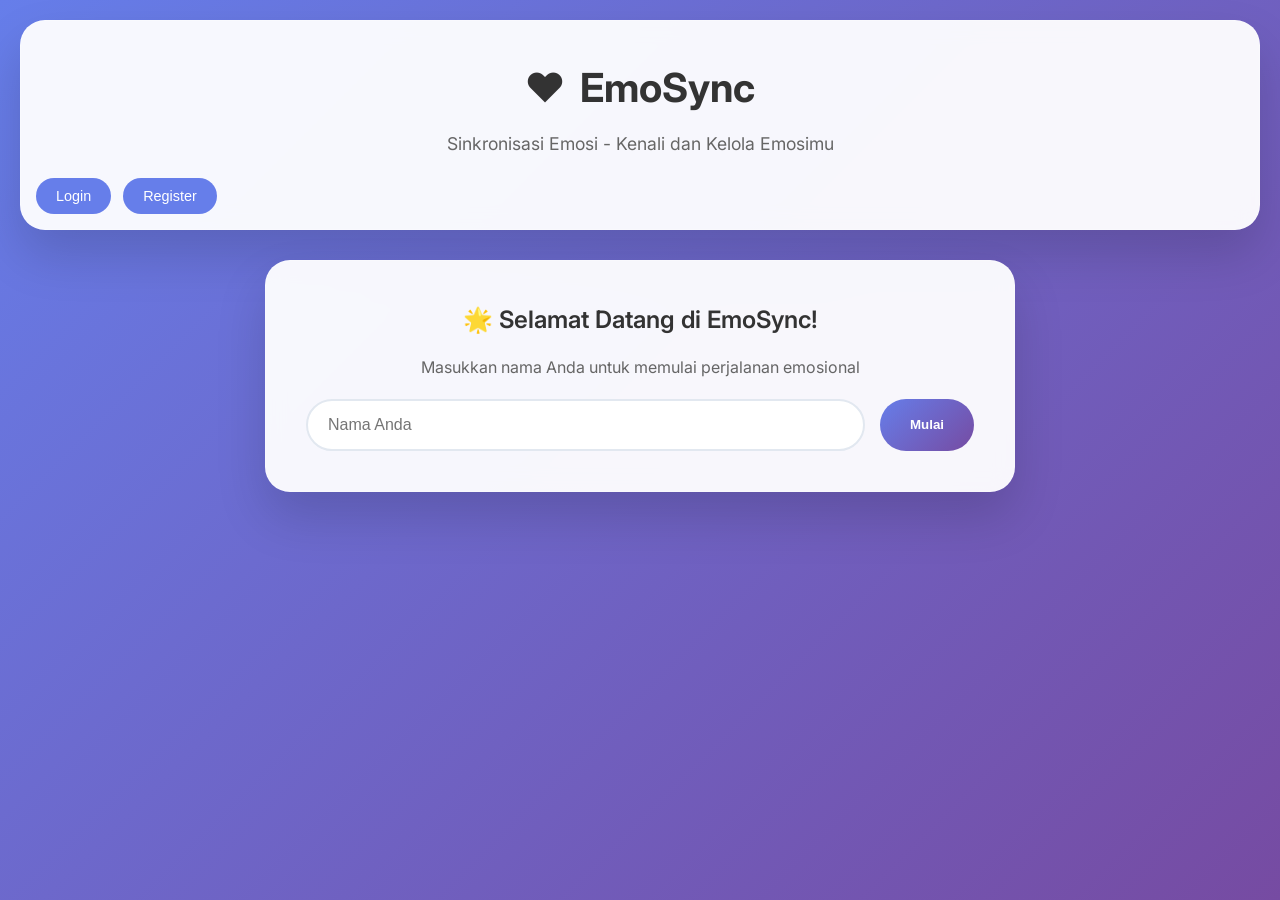
==== index.html @ 68a4ffae "push" ====
<!DOCTYPE html>
<html lang="id">
<head>
    <meta charset="UTF-8">
    <meta name="viewport" content="width=device-width, initial-scale=1.0">
    <title>EmoSync - Sinkronisasi Emosi</title>
    <link rel="stylesheet" href="css/styles.css">
    <link href="https://fonts.googleapis.com/css2?family=Inter:wght@300;400;500;600;700&display=swap" rel="stylesheet">
</head>
<body>
    <div class="emotion-container">
        <!-- Header -->
        <header class="emotion-header">
            <h1 class="app-title">
                <span>❤️</span>
                <span>EmoSync</span>
            </h1>
            <p class="app-subtitle">Sinkronisasi Emosi - Kenali dan Kelola Emosimu</p>
            <div class="header-actions">
                <button onclick="window.location.href='login.html'" class="header-btn" id="loginBtn">Login</button>
                <button onclick="window.location.href='register.html'" class="header-btn" id="registerBtn">Register</button>                <div class="user-menu" id="userMenu" style="display:none;">
                    <button onclick="goToDashboard()" class="header-btn dashboard-btn">📊 Dashboard</button>
                    <button onclick="handleLogout()" class="header-btn logout-btn">🚪 Logout</button>
                </div>
            </div>
        </header>

        <!-- Name Input Section -->
        <div id="nameSection" class="emotion-main-card" style="display: none;">
            <h2 class="welcome-title">🌟 Selamat Datang di EmoSync!</h2>
            <p class="section-description">Masukkan nama Anda untuk memulai perjalanan emosional</p>
            <div class="name-input-group">
                <input type="text" id="nameInput" placeholder="Nama Anda" class="name-input">
                <button onclick="saveName()" class="start-btn">Mulai</button>
            </div>
        </div>

        <!-- Main Content -->
        <div id="mainContent" style="display: none;">
            <!-- Emotion Selection -->
            <div class="emotion-main-card">
                <h2 id="welcomeText" class="welcome-title">Halo! Bagaimana perasaanmu hari ini?</h2>
                <p class="section-description">Pilih emoji yang paling menggambarkan perasaanmu saat ini</p>
                
                <div class="emotion-grid" id="emotionGrid">
                    <!-- Emotions will be populated by JavaScript -->
                </div>
                
                <!-- Intensity Slider dalam card yang sama -->
                <div id="intensitySection" style="display: none; margin-top: 25px; padding-top: 25px; border-top: 2px solid #f1f5f9;">
                    <h3 class="section-title">Intensitas Emosi</h3>
                    <p class="section-description">Seberapa kuat perasaan ini? (1 = Sangat Lemah, 10 = Sangat Kuat)</p>
                    <div class="slider-container">
                        <input type="range" id="intensitySlider" min="1" max="10" value="5" class="slider">
                        <div class="slider-value">
                            <span id="intensityValue">5</span>
                            <span> / 10</span>
                        </div>
                    </div>
                </div>
                
                <!-- Note dalam card yang sama -->
                <div id="noteSection" style="display: none; margin-top: 25px; padding-top: 25px; border-top: 2px solid #f1f5f9;">
                    <h3 class="section-title">Catatan Emosi (Opsional)</h3>
                    <p class="section-description">Ceritakan lebih detail tentang perasaanmu</p>
                    <textarea id="emotionNote" placeholder="Apa yang membuatmu merasa seperti ini? Ceritakan di sini..." rows="3" class="emotion-textarea"></textarea>
                </div>
            </div>

            <!-- Action Buttons -->
            <div class="action-buttons">
                <button id="saveEmotionBtn" onclick="saveEmotion()" class="action-btn btn-primary-action" disabled>
                    ❤️ Simpan Emosi
                </button>
                <button onclick="goToDashboard()" class="action-btn btn-secondary-action">
                    📊 Lihat Dashboard
                </button>
            </div>

            <!-- Quick Navigation -->
            <div class="quick-nav">
                <button onclick="goToQuiz()" class="nav-btn">
                    <span class="nav-icon">❓</span>
                    <span class="nav-text">Kuis Emosi</span>
                </button>
                <button onclick="goToSafeChat()" class="nav-btn">
                    <span class="nav-icon">💬</span>
                    <span class="nav-text">Safe Chat</span>
                </button>
                <button onclick="goToReport()" class="nav-btn">
                    <span class="nav-icon">📄</span>
                    <span class="nav-text">Laporan</span>
                </button>
                <button onclick="goToReflection()" class="nav-btn">
                    <span class="nav-icon">🧠</span>
                    <span class="nav-text">Refleksi</span>
                </button>
            </div>
        </div>
    </div>

    <script src="js/auth.js"></script>
    <script src="js/script.js"></script>
</body>
</html>
---- css/styles.css ----
/* ===================================
   EMOSYNC - CSS LENGKAP UNTUK SEMUA HALAMAN
   =================================== */

/* Global Styles */
* {
  margin: 0;
  padding: 0;
  box-sizing: border-box;
}

body {
  font-family: "Inter", -apple-system, BlinkMacSystemFont, "Segoe UI", Roboto, sans-serif;
  background: #f8fafc;
  color: #334155;
  line-height: 1.6;
  font-size: 14px;
}

/* INDEX PAGE - EMOTION TRACKING */
.emotion-container {
  background: linear-gradient(135deg, #667eea 0%, #764ba2 100%);
  min-height: 100vh;
  padding: 20px;
  position: relative;
}

.emotion-header {
  background: rgba(255, 255, 255, 0.95);
  backdrop-filter: blur(10px);
  border-radius: 25px;
  padding: 35px;
  margin-bottom: 30px;
  box-shadow: 0 25px 50px rgba(0, 0, 0, 0.15);
  text-align: center;
  position: relative;
  z-index: 1;
  border: 1px solid rgba(255, 255, 255, 0.2);
}

.header-actions {
  position: absolute;
  top: 20px;
  right: 20px;
  display: flex;
  gap: 10px;
  z-index: 10;
}

.header-btn {
  background: #667eea;
  color: white;
  border: none;
  padding: 10px 20px;
  border-radius: 25px;
  font-weight: 500;
  cursor: pointer;
  transition: all 0.3s ease;
  font-size: 0.9rem;
}

.header-btn:hover {
  background: #5a6fd8;
  transform: translateY(-2px);
}

.header-btn.logout {
  background: #ef4444;
}

.header-btn.logout:hover {
  background: #dc2626;
}

.app-title {
  color: #333;
  font-size: 2.5rem;
  font-weight: 700;
  margin: 0 0 10px 0;
  display: flex;
  align-items: center;
  justify-content: center;
  gap: 15px;
}

.app-subtitle {
  color: #666;
  font-size: 1.1rem;
  margin: 0;
}

.emotion-main-card {
  background: rgba(255, 255, 255, 0.95);
  backdrop-filter: blur(10px);
  border-radius: 25px;
  padding: 40px;
  box-shadow: 0 25px 50px rgba(0, 0, 0, 0.15);
  max-width: 750px;
  margin: 0 auto 25px auto;
  position: relative;
  z-index: 1;
  border: 1px solid rgba(255, 255, 255, 0.2);
}

.welcome-title {
  color: #333;
  font-size: 1.5rem;
  font-weight: 600;
  margin: 0 0 15px 0;
  text-align: center;
}

.section-title {
  color: #333;
  font-size: 1.2rem;
  font-weight: 600;
  margin: 0 0 8px 0;
  text-align: center;
}

.section-description {
  color: #666;
  text-align: center;
  margin: 0 0 20px 0;
  font-size: 0.9rem;
}

.name-input-group {
  display: flex;
  gap: 15px;
  margin-top: 20px;
}

.name-input {
  flex: 1;
  padding: 15px 20px;
  border: 2px solid #e2e8f0;
  border-radius: 50px;
  font-size: 1rem;
  outline: none;
  transition: all 0.3s ease;
}

.name-input:focus {
  border-color: #667eea;
  box-shadow: 0 0 0 3px rgba(102, 126, 234, 0.1);
}

.start-btn {
  background: linear-gradient(135deg, #667eea 0%, #764ba2 100%);
  color: white;
  border: none;
  padding: 15px 30px;
  border-radius: 50px;
  font-weight: 600;
  cursor: pointer;
  transition: all 0.3s ease;
}

.start-btn:hover {
  transform: translateY(-2px);
  box-shadow: 0 10px 25px rgba(102, 126, 234, 0.3);
}

.emotion-grid {
  display: grid;
  grid-template-columns: repeat(auto-fit, minmax(110px, 1fr));
  gap: 15px;
  margin-bottom: 25px;
}

.emotion-btn {
  background: linear-gradient(135deg, #f8fafc 0%, #ffffff 100%);
  border: 2px solid #e2e8f0;
  border-radius: 18px;
  padding: 20px 12px;
  cursor: pointer;
  transition: all 0.4s ease;
  text-align: center;
  position: relative;
  overflow: hidden;
  box-shadow: 0 4px 12px rgba(0, 0, 0, 0.05);
}

.emotion-btn:hover {
  background: linear-gradient(135deg, #f1f5f9 0%, #ffffff 100%);
  border-color: #667eea;
  transform: translateY(-4px);
  box-shadow: 0 12px 25px rgba(102, 126, 234, 0.2);
}

.emotion-btn.selected {
  background: linear-gradient(135deg, #667eea 0%, #764ba2 100%);
  color: white;
  border-color: #667eea;
  transform: translateY(-2px);
  box-shadow: 0 12px 25px rgba(102, 126, 234, 0.3);
}

.emotion-emoji {
  font-size: 2.5rem;
  margin-bottom: 10px;
  display: block;
  filter: drop-shadow(0 2px 4px rgba(0, 0, 0, 0.1));
}

.emotion-name {
  font-weight: 600;
  font-size: 1rem;
  color: #333;
}

.slider-container {
  text-align: center;
}

.slider {
  width: 100%;
  height: 8px;
  border-radius: 4px;
  background: #e2e8f0;
  outline: none;
  margin: 15px 0;
}

.slider::-webkit-slider-thumb {
  appearance: none;
  width: 20px;
  height: 20px;
  border-radius: 50%;
  background: #667eea;
  cursor: pointer;
}

.slider-value {
  font-size: 1.3rem;
  font-weight: 600;
  color: #333;
}

.emotion-textarea {
  width: 100%;
  padding: 15px;
  border: 2px solid #e2e8f0;
  border-radius: 12px;
  font-size: 0.95rem;
  resize: vertical;
  outline: none;
  transition: all 0.3s ease;
  font-family: inherit;
  box-sizing: border-box;
}

.emotion-textarea:focus {
  border-color: #667eea;
  box-shadow: 0 0 0 3px rgba(102, 126, 234, 0.1);
}

.action-buttons {
  display: flex;
  justify-content: center;
  gap: 15px;
  margin: 25px 0;
  flex-wrap: wrap;
}

.action-btn {
  padding: 12px 25px;
  border-radius: 25px;
  font-size: 1rem;
  font-weight: 600;
  cursor: pointer;
  transition: all 0.3s ease;
  border: none;
  min-width: 160px;
}

.btn-primary-action {
  background: linear-gradient(135deg, #667eea 0%, #764ba2 100%);
  color: white;
}

.btn-secondary-action {
  background: white;
  color: #667eea;
  border: 2px solid #667eea;
}

.action-btn:hover {
  transform: translateY(-2px);
  box-shadow: 0 8px 20px rgba(102, 126, 234, 0.2);
}

.action-btn:disabled {
  background: #cbd5e0;
  color: #94a3b8;
  cursor: not-allowed;
  transform: none;
  box-shadow: none;
}

.quick-nav {
  display: grid;
  grid-template-columns: repeat(auto-fit, minmax(180px, 1fr));
  gap: 15px;
  max-width: 800px;
  margin: 0 auto;
}

.nav-btn {
  background: rgba(255, 255, 255, 0.95);
  backdrop-filter: blur(10px);
  border: none;
  border-radius: 15px;
  padding: 20px;
  cursor: pointer;
  transition: all 0.3s ease;
  box-shadow: 0 8px 16px rgba(0, 0, 0, 0.1);
  text-align: center;
}

.nav-btn:hover {
  transform: translateY(-2px);
  box-shadow: 0 12px 24px rgba(0, 0, 0, 0.15);
}

.nav-icon {
  font-size: 1.8rem;
  margin-bottom: 8px;
  display: block;
}

.nav-text {
  font-weight: 600;
  color: #333;
  font-size: 0.9rem;
}

/* User Menu Styling */
.user-menu {
  display: flex;
  align-items: center;
  gap: 12px;
}

.dashboard-btn {
  background: linear-gradient(135deg, #667eea 0%, #764ba2 100%);
  color: white;
  font-weight: 600;
}

.dashboard-btn:hover {
  transform: translateY(-2px);
  box-shadow: 0 8px 16px rgba(102, 126, 234, 0.4);
}

.user-dropdown {
  position: relative;
  z-index: 10;
}

.user-profile-btn {
  background: #667eea;
  color: white;
  border: none;
  padding: 10px 16px;
  border-radius: 25px;
  font-weight: 500;
  cursor: pointer;
  transition: all 0.3s ease;
  display: flex;
  align-items: center;
  gap: 8px;
  font-size: 14px;
}

.user-profile-btn:hover {
  background: #5a6fd8;
  transform: translateY(-2px);
  box-shadow: 0 8px 20px rgba(102, 126, 234, 0.3);
}

.user-profile-btn #userName {
  color: white;
  font-weight: 500;
}

.dropdown-content {
  position: absolute;
  top: 100%;
  right: 0;
  background: rgba(255, 255, 255, 0.95);
  backdrop-filter: blur(10px);
  border-radius: 12px;
  min-width: 150px;
  box-shadow: 0 8px 32px rgba(0, 0, 0, 0.2);
  z-index: 1001;
  opacity: 0;
  visibility: hidden;
  transform: translateY(-10px);
  transition: all 0.3s ease;
  border: 1px solid rgba(255, 255, 255, 0.3);
  margin-top: 8px;
}

.dropdown-content.show {
  opacity: 1;
  visibility: visible;
  transform: translateY(0);
}

.dropdown-item {
  width: 100%;
  background: none;
  border: none;
  padding: 12px 16px;
  text-align: left;
  cursor: pointer;
  transition: all 0.3s ease;
  display: flex;
  align-items: center;
  gap: 8px;
  color: #333;
  font-size: 0.9rem;
  border-radius: 8px;
  margin: 4px;
}

.dropdown-item:hover {
  background: rgba(239, 68, 68, 0.1);
  color: #ef4444;
}

.logout-item:hover {
  background: rgba(239, 68, 68, 0.1);
  color: #ef4444;
}

/* Mobile Responsive untuk Index */
@media (max-width: 768px) {
  .emotion-container {
    padding: 15px;
  }
  
  .emotion-header, .emotion-main-card {
    padding: 20px;
  }
  
  .header-actions {
    position: static;
    justify-content: center;
    margin-top: 20px;
  }
  
  .name-input-group {
    flex-direction: column;
  }
  
  .emotion-grid {
    grid-template-columns: repeat(auto-fit, minmax(80px, 1fr));
    gap: 8px;
  }
  
  .action-buttons {
    flex-direction: column;
    align-items: center;
  }
  
  .quick-nav {
    grid-template-columns: repeat(2, 1fr);
    gap: 12px;
  }
}

/* ========================================= 
   QUIZ PAGE STYLES (UPDATED)
   ========================================= */

.quiz-container {
  background: linear-gradient(135deg, #667eea 0%, #764ba2 100%);
  min-height: 100vh;
  padding: 20px;
}

.quiz-header {
  background: rgba(255, 255, 255, 0.95);
  backdrop-filter: blur(10px);
  border-radius: 20px;
  padding: 30px;
  margin-bottom: 30px;
  box-shadow: 0 20px 40px rgba(0, 0, 0, 0.1);
  position: relative;
  text-align: center;
}

.back-button {
  position: absolute;
  top: 20px;
  left: 20px;
  background: #667eea;
  color: white;
  border: none;
  padding: 12px 20px;
  border-radius: 50px;
  font-weight: 500;
  cursor: pointer;
  transition: all 0.3s ease;
  display: flex;
  align-items: center;
  gap: 8px;
  font-size: 14px;
}

.back-button:hover {
  background: #5a6fd8;
  transform: translateY(-2px);
  box-shadow: 0 8px 20px rgba(102, 126, 234, 0.3);
}

.quiz-title {
  color: #333;
  font-size: 2.5rem;
  font-weight: 700;
  margin: 0 0 10px 0;
  text-align: center;
}

.quiz-subtitle {
  color: #666;
  font-size: 1.1rem;
  text-align: center;
  margin: 0;
}

.progress-container {
  background: rgba(255, 255, 255, 0.95);
  backdrop-filter: blur(10px);
  border-radius: 15px;
  padding: 25px;
  margin-bottom: 30px;
  box-shadow: 0 15px 30px rgba(0, 0, 0, 0.1);
}

.progress-info {
  display: flex;
  justify-content: space-between;
  align-items: center;
  margin-bottom: 15px;
}

.progress-text {
  font-weight: 600;
  color: #333;
  font-size: 1.1rem;
}

.progress-percent {
  background: #667eea;
  color: white;
  padding: 8px 16px;
  border-radius: 20px;
  font-weight: 600;
  font-size: 0.9rem;
}

.progress-bar {
  width: 100%;
  height: 12px;
  background: #e2e8f0;
  border-radius: 6px;
  overflow: hidden;
}

.progress-fill {
  height: 100%;
  background: linear-gradient(90deg, #667eea, #764ba2);
  border-radius: 6px;
  transition: width 0.5s ease;
}

.quiz-card {
  background: rgba(255, 255, 255, 0.95);
  backdrop-filter: blur(10px);
  border-radius: 20px;
  padding: 40px;
  box-shadow: 0 20px 40px rgba(0, 0, 0, 0.1);
  max-width: 700px;
  width: 100%;
  margin: 0 auto;
}

.question-text {
  font-size: 1.4rem;
  font-weight: 600;
  color: #333;
  text-align: center;
  margin-bottom: 30px;
  line-height: 1.5;
}

.quiz-options {
  display: flex;
  flex-direction: column;
  gap: 15px;
}

.option-button {
  background: #f8fafc;
  border: 2px solid #e2e8f0;
  border-radius: 15px;
  padding: 20px;
  text-align: left;
  cursor: pointer;
  transition: all 0.3s ease;
  font-size: 1.1rem;
  font-weight: 500;
  color: #334155;
}

.option-button:hover {
  background: #f1f5f9;
  border-color: #667eea;
  transform: translateY(-2px);
  box-shadow: 0 8px 25px rgba(102, 126, 234, 0.15);
}

.option-button.selected {
  background: #667eea;
  color: white;
  border-color: #667eea;
}

.quiz-actions {
  text-align: center;
  margin-top: 30px;
}

.next-button {
  background: linear-gradient(135deg, #667eea 0%, #764ba2 100%);
  color: white;
  border: none;
  padding: 15px 40px;
  border-radius: 50px;
  font-size: 1.1rem;
  font-weight: 600;
  cursor: pointer;
  transition: all 0.3s ease;
  min-width: 200px;
}

.next-button:disabled {
  background: #cbd5e0;
  cursor: not-allowed;
  transform: none;
}

.next-button:not(:disabled):hover {
  transform: translateY(-3px);
  box-shadow: 0 10px 25px rgba(102, 126, 234, 0.3);
}

.results-card {
  background: rgba(255, 255, 255, 0.95);
  backdrop-filter: blur(10px);
  border-radius: 20px;
  padding: 50px;
  text-align: center;
  box-shadow: 0 20px 40px rgba(0, 0, 0, 0.1);
  max-width: 600px;
  width: 100%;
  margin: 0 auto;
}

.results-title {
  font-size: 2.2rem;
  font-weight: 700;
  color: #333;
  margin-bottom: 10px;
}

.results-subtitle {
  color: #666;
  font-size: 1.1rem;
  margin-bottom: 40px;
}

.score-display {
  margin-bottom: 30px;
}

.score-number {
  font-size: 4rem;
  font-weight: 800;
  color: #667eea;
  margin-bottom: 10px;
}

.score-percentage {
  font-size: 1.5rem;
  font-weight: 600;
  color: #333;
}

.score-message {
  background: #f0f9ff;
  border: 2px solid #0ea5e9;
  border-radius: 15px;
  padding: 25px;
  margin: 30px 0;
  font-size: 1.1rem;
  color: #0c4a6e;
  line-height: 1.6;
}

.results-actions {
  display: flex;
  gap: 20px;
  justify-content: center;
  flex-wrap: wrap;
}

.action-button {
  padding: 15px 30px;
  border-radius: 50px;
  font-size: 1rem;
  font-weight: 600;
  cursor: pointer;
  transition: all 0.3s ease;
  border: none;
  min-width: 160px;
}

.btn-primary-action {
  background: linear-gradient(135deg, #667eea 0%, #764ba2 100%);
  color: white;
}

.btn-secondary-action {
  background: white;
  color: #667eea;
  border: 2px solid #667eea;
}

.action-button:hover {
  transform: translateY(-3px);
  box-shadow: 0 10px 25px rgba(102, 126, 234, 0.2);
}

/* ========================================= 
   LOGIN & REGISTER PAGE STYLES
   ========================================= */

.login-container, .register-container {
  background: linear-gradient(135deg, #667eea 0%, #764ba2 100%);
  min-height: 100vh;
  padding: 20px;
  display: flex;
  align-items: center;
  justify-content: center;
}

.login-card, .register-card {
  background: rgba(255, 255, 255, 0.95);
  backdrop-filter: blur(10px);
  border-radius: 20px;
  padding: 40px;
  box-shadow: 0 20px 40px rgba(0, 0, 0, 0.1);
  max-width: 450px;
  width: 100%;
  text-align: center;
}

.login-title, .register-title {
  color: #333;
  font-size: 2rem;
  font-weight: 700;
  margin: 0 0 10px 0;
}

.login-subtitle, .register-subtitle {
  color: #666;
  font-size: 1rem;
  margin: 0 0 30px 0;
  line-height: 1.5;
}

.login-form, .register-form {
  display: flex;
  flex-direction: column;
  gap: 20px;
  margin-bottom: 25px;
}

.form-input {
  background: #f8fafc;
  border: 2px solid #e2e8f0;
  border-radius: 15px;
  padding: 15px 20px;
  font-size: 1rem;
  font-family: inherit;
  color: #334155;
  transition: all 0.3s ease;
}

.form-input:focus {
  outline: none;
  border-color: #667eea;
  background: white;
  box-shadow: 0 0 0 3px rgba(102, 126, 234, 0.1);
}

.form-input::placeholder {
  color: #94a3b8;
}

.login-btn, .register-btn {
  background: linear-gradient(135deg, #667eea 0%, #764ba2 100%);
  color: white;
  border: none;
  padding: 15px 30px;
  border-radius: 50px;
  font-size: 1.1rem;
  font-weight: 600;
  cursor: pointer;
  transition: all 0.3s ease;
  margin-top: 10px;
}

.login-btn:hover, .register-btn:hover {
  transform: translateY(-2px);
  box-shadow: 0 8px 25px rgba(102, 126, 234, 0.3);
}

.login-link, .register-link {
  color: #666;
  font-size: 0.9rem;
  margin: 20px 0 0 0;
}

.login-link a, .register-link a {
  color: #667eea;
  text-decoration: none;
  font-weight: 600;
}

.login-link a:hover, .register-link a:hover {
  text-decoration: underline;
}

.error-message {
  background: #fee2e2;
  color: #dc2626;
  padding: 12px 20px;
  border-radius: 10px;
  margin-top: 15px;
  font-size: 0.9rem;
  border: 1px solid #fecaca;
}

.success-message {
  background: #d1fae5;
  color: #065f46;
  padding: 12px 20px;
  border-radius: 10px;
  margin-top: 15px;
  font-size: 0.9rem;
  border: 1px solid #a7f3d0;
}

/* Login & Register Mobile Responsive */
@media (max-width: 768px) {
  .login-card, .register-card {
    padding: 30px 25px;
    margin: 0 15px;
  }
  
  .login-title, .register-title {
    font-size: 1.8rem;
  }
  
  .login-subtitle, .register-subtitle {
    font-size: 0.9rem;
  }
  
  .form-input {
    padding: 12px 18px;
    font-size: 0.95rem;
  }
  
  .login-btn, .register-btn {
    padding: 12px 25px;
    font-size: 1rem;
  }
}

/* ========================================= 
   DASHBOARD PAGE STYLES
   ========================================= */

.dashboard-container {
  background: linear-gradient(135deg, #667eea 0%, #764ba2 100%);
  min-height: 100vh;
  padding: 20px;
}

.dashboard-header {
  background: rgba(255, 255, 255, 0.95);
  backdrop-filter: blur(10px);
  border-radius: 20px;
  padding: 30px;
  margin-bottom: 30px;
  box-shadow: 0 20px 40px rgba(0, 0, 0, 0.1);
  display: flex;
  justify-content: space-between;
  align-items: center;
  position: relative;
}

.dashboard-header::before {
  content: '';
  position: absolute;
  top: 0;
  left: 0;
  right: 0;
  bottom: 0;
  background: linear-gradient(135deg, rgba(255, 255, 255, 0.1) 0%, rgba(255, 255, 255, 0.05) 100%);
  border-radius: 20px;
  pointer-events: none;
}

.header-content {
  flex: 1;
  position: relative;
  z-index: 2;
}

.dashboard-title {
  color: #333;
  font-size: 2.5rem;
  font-weight: 700;
  margin: 0 0 10px 0;
}

.welcome-text {
  color: #666;
  font-size: 1.1rem;
  margin: 0;
}

.header-actions {
  display: flex;
  gap: 12px;
  position: relative;
  z-index: 2;
}

.nav-button {
  background: #667eea;
  color: white;
  border: none;
  padding: 12px 20px;
  border-radius: 50px;
  font-weight: 500;
  cursor: pointer;
  transition: all 0.3s ease;
  display: flex;
  align-items: center;
  gap: 8px;
  font-size: 14px;
}

.nav-button:hover {
  background: #5a6fd8;
  transform: translateY(-2px);
  box-shadow: 0 8px 20px rgba(102, 126, 234, 0.3);
}

.logout-button {
  background: #ef4444;
}

.logout-button:hover {
  background: #dc2626;
}

.quick-actions {
  display: grid;
  grid-template-columns: repeat(auto-fit, minmax(220px, 1fr));
  gap: 20px;
  margin-bottom: 30px;
}

.action-card {
  background: rgba(255, 255, 255, 0.95);
  backdrop-filter: blur(10px);
  border: none;
  border-radius: 20px;
  padding: 25px 20px;
  cursor: pointer;
  transition: all 0.3s ease;
  text-align: center;
  box-shadow: 0 20px 40px rgba(0, 0, 0, 0.1);
}

.action-card:hover {
  transform: translateY(-5px);
  box-shadow: 0 25px 50px rgba(0, 0, 0, 0.15);
}

.action-icon {
  font-size: 2.5rem;
  display: block;
  margin-bottom: 15px;
}

.action-title {
  color: #333;
  font-size: 1.3rem;
  font-weight: 600;
  margin: 0 0 8px 0;
}

.action-description {
  color: #666;
  font-size: 0.9rem;
  margin: 0;
  line-height: 1.4;
}

.stats-grid {
  display: grid;
  grid-template-columns: repeat(3, 1fr);
  gap: 20px;
  margin-bottom: 30px;
}

.stats-grid:last-child {
  grid-template-columns: 2fr 1fr;
  gap: 30px;
}

.stat-card {
  background: rgba(255, 255, 255, 0.95);
  backdrop-filter: blur(10px);
  border-radius: 20px;
  padding: 25px;
  box-shadow: 0 20px 40px rgba(0, 0, 0, 0.1);
  transition: all 0.3s ease;
}

.stat-card:hover {
  transform: translateY(-5px);
  box-shadow: 0 25px 50px rgba(0, 0, 0, 0.15);
}

.stat-number {
  font-size: 2.5rem;
  font-weight: 800;
  color: #667eea;
  margin-bottom: 5px;
}

.stat-label {
  color: #666;
  font-size: 1rem;
  font-weight: 500;
}

.recent-emotions {
  background: rgba(255, 255, 255, 0.95);
  backdrop-filter: blur(10px);
  border-radius: 20px;
  padding: 30px;
  box-shadow: 0 20px 40px rgba(0, 0, 0, 0.1);
}

.recent-emotions .section-title {
  color: #333;
  font-size: 1.5rem;
  font-weight: 600;
  margin: 0 0 20px 0;
}

.emotion-item {
  display: flex;
  align-items: center;
  padding: 12px 16px;
  margin-bottom: 12px;
  background: rgba(255, 255, 255, 0.1);
  backdrop-filter: blur(10px);
  border-radius: 12px;
  border: 1px solid rgba(255, 255, 255, 0.15);
  transition: all 0.3s ease;
}

.emotion-item:hover {
  background: #f1f5f9;
  transform: translateX(5px);
}

.emotion-item .emotion-emoji {
  font-size: 1.5rem;
  margin-right: 12px;
}

.emotion-item .emotion-text {
  flex: 1;
  color: #333;
  font-size: 0.9rem;
  font-weight: 500;
}

.emotion-item .emotion-time {
  color: #666;
  font-size: 0.8rem;
}

/* Chart and History Text Styles */
.chart-description {
  color: #666;
  font-size: 0.9rem;
  margin: 0 0 16px 0;
  text-align: center;
}

.emotion-history .emotion-item {
  color: #333;
}

.emotion-history .emotion-item .emotion-time {
  color: #666;
}

.emotion-history .emotion-item .emotion-text {
  color: #333;
}

/* ========================================= 
   REFLECTION PAGE STYLES
   ========================================= */

.reflection-container {
  background: linear-gradient(135deg, #667eea 0%, #764ba2 100%);
  min-height: 100vh;
  padding: 20px;
}

.reflection-header {
  background: rgba(255, 255, 255, 0.95);
  backdrop-filter: blur(10px);
  border-radius: 25px;
  padding: 30px;
  margin-bottom: 30px;
  box-shadow: 0 25px 50px rgba(0, 0, 0, 0.15);
  text-align: center;
  position: relative;
  border: 1px solid rgba(255, 255, 255, 0.2);
}

.reflection-title {
  color: #333;
  font-size: 2.5rem;
  font-weight: 700;
  margin: 0 0 10px 0;
}

.reflection-subtitle {
  color: #666;
  font-size: 1.1rem;
  margin: 0;
}

.reflection-card {
  background: rgba(255, 255, 255, 0.95);
  backdrop-filter: blur(10px);
  border-radius: 20px;
  padding: 30px;
  margin-bottom: 20px;
  box-shadow: 0 15px 30px rgba(0, 0, 0, 0.1);
  border: 1px solid rgba(255, 255, 255, 0.2);
}

.reflection-question {
  color: #333;
  font-size: 1.2rem;
  font-weight: 600;
  margin-bottom: 15px;
}

.reflection-textarea {
  width: 100%;
  padding: 15px;
  border: 2px solid #e2e8f0;
  border-radius: 12px;
  font-size: 1rem;
  min-height: 120px;
  resize: vertical;
  outline: none;
  transition: all 0.3s ease;
  font-family: inherit;
  box-sizing: border-box;
}

.reflection-textarea:focus {
  border-color: #667eea;
  box-shadow: 0 0 0 3px rgba(102, 126, 234, 0.1);
}

.report-container {
  background: linear-gradient(135deg, #667eea 0%, #764ba2 100%);
  min-height: 100vh;
  padding: 20px;
}

.report-header {
  background: rgba(255, 255, 255, 0.95);
  backdrop-filter: blur(10px);
  border-radius: 20px;
  padding: 30px;
  margin-bottom: 30px;
  box-shadow: 0 20px 40px rgba(0, 0, 0, 0.1);
  display: flex;
  justify-content: space-between;
  align-items: center;
  position: relative;
}

.header-left {
  display: flex;
  align-items: center;
  gap: 20px;
}

.back-btn {
  background: #667eea;
  color: white;
  border: none;
  padding: 12px 20px;
  border-radius: 50px;
  font-weight: 500;
  cursor: pointer;
  transition: all 0.3s ease;
  font-size: 14px;
  display: flex;
  align-items: center;
  gap: 8px;
}

.back-btn:hover {
  background: #5a6fd8;
  transform: translateY(-2px);
  box-shadow: 0 8px 20px rgba(102, 126, 234, 0.3);
}

.page-title {
  color: #333;
  font-size: 2.5rem;
  font-weight: 700;
  margin: 0 0 10px 0;
}

.page-subtitle {
  color: #666;
  font-size: 1.1rem;
  margin: 0;
}

.download-btn {
  background: linear-gradient(135deg, #10b981 0%, #059669 100%);
  color: white;
  border: none;
  padding: 12px 20px;
  border-radius: 50px;
  font-weight: 500;
  cursor: pointer;
  transition: all 0.3s ease;
  font-size: 14px;
  display: flex;
  align-items: center;
  gap: 8px;
}

.download-btn:hover:not(:disabled) {
  transform: translateY(-2px);
  box-shadow: 0 8px 20px rgba(16, 185, 129, 0.3);
}

.download-btn:disabled {
  background: #cbd5e0;
  color: #666;
  cursor: not-allowed;
  transform: none;
  box-shadow: none;
}

.report-card {
  background: rgba(255, 255, 255, 0.95);
  backdrop-filter: blur(10px);
  border-radius: 20px;
  padding: 30px;
  margin-bottom: 30px;
  box-shadow: 0 20px 40px rgba(0, 0, 0, 0.1);
}

.section-title {
  color: #333;
  font-size: 1.5rem;
  font-weight: 600;
  margin: 0 0 10px 0;
}

.section-description {
  color: #666;
  font-size: 1rem;
  margin: 0 0 20px 0;
  line-height: 1.5;
}

.period-selector {
  display: flex;
  gap: 15px;
  margin-bottom: 20px;
  flex-wrap: wrap;
}

.period-group {
  flex: 1;
  min-width: 200px;
}

.period-label {
  display: block;
  color: #333;
  font-weight: 600;
  margin-bottom: 8px;
  font-size: 0.9rem;
}

.period-select, .date-input {
  width: 100%;
  padding: 12px 16px;
  border: 2px solid #e2e8f0;
  border-radius: 15px;
  font-size: 1rem;
  outline: none;
  transition: all 0.3s ease;
  background: white;
  color: #333;
}

.period-select:focus, .date-input:focus {
  border-color: #667eea;
  box-shadow: 0 0 0 3px rgba(102, 126, 234, 0.1);
}

.period-select option {
  background: white;
  color: #333;
}

.generate-btn {
  background: linear-gradient(135deg, #667eea 0%, #764ba2 100%);
  color: white;
  border: none;
  padding: 12px 30px;
  border-radius: 10px;
  font-weight: 600;
  cursor: pointer;
  transition: all 0.3s ease;
  font-size: 1rem;
  align-self: flex-end;
}

.generate-btn:hover {
  transform: translateY(-2px);
  box-shadow: 0 8px 20px rgba(102, 126, 234, 0.3);
}

.summary-grid {
  display: grid;
  grid-template-columns: repeat(auto-fit, minmax(200px, 1fr));
  gap: 20px;
  margin: 20px 0;
}

.summary-item {
  background: #f8fafc;
  padding: 20px;
  border-radius: 15px;
  text-align: center;
  border-left: 4px solid #667eea;
}

.summary-number {
  font-size: 2rem;
  font-weight: 800;
  color: #667eea;
  margin-bottom: 5px;
}

.summary-label {
  color: #666;
  font-size: 0.9rem;
  font-weight: 500;
}

.emotion-list {
  margin-top: 20px;
}

.emotion-entry {
  display: flex;
  align-items: center;
  padding: 16px 20px;
  margin-bottom: 12px;
  background: rgba(255, 255, 255, 0.1);
  backdrop-filter: blur(10px);
  border-radius: 16px;
  border: 1px solid rgba(255, 255, 255, 0.15);
  transition: all 0.3s ease;
}

.emotion-entry:hover {
  background: rgba(255, 255, 255, 0.15);
  transform: translateX(4px);
  border-color: rgba(255, 255, 255, 0.25);
}

.emotion-date {
  color: rgba(255, 255, 255, 0.7);
  font-size: 0.85rem;
  min-width: 100px;
  margin-right: 15px;
  font-weight: 500;
}

.emotion-icon {
  font-size: 1.5rem;
  margin-right: 12px;
  filter: drop-shadow(0 2px 4px rgba(0, 0, 0, 0.1));
}

.emotion-info {
  flex: 1;
}

.emotion-name {
  font-weight: 600;
  color: #333;
  margin-bottom: 4px;
}

.emotion-note {
  color: #666;
  font-size: 0.9rem;
  line-height: 1.4;
}

.emotion-intensity {
  background: linear-gradient(135deg, #667eea 0%, #764ba2 100%);
  color: white;
  padding: 6px 12px;
  border-radius: 12px;
  font-size: 0.8rem;
  font-weight: 600;
  min-width: 60px;
  text-align: center;
  box-shadow: 0 4px 8px rgba(102, 126, 234, 0.3);
}

.no-data-section {
  text-align: center;
  padding: 60px 20px;
}

.no-data-icon {
  font-size: 4rem;
  margin-bottom: 20px;
  opacity: 0.8;
}

.no-data-title {
  color: #fff;
  font-size: 1.5rem;
  font-weight: 600;
  margin: 0 0 12px 0;
  text-shadow: 0 2px 8px rgba(0, 0, 0, 0.2);
}

.no-data-description {
  color: rgba(255, 255, 255, 0.85);
  font-size: 1rem;
  margin: 0 0 8px 0;
  line-height: 1.5;
}

.no-data-btn {
  background: linear-gradient(135deg, #667eea 0%, #764ba2 100%);
  color: white;
  border: none;
  padding: 14px 28px;
  border-radius: 25px;
  font-weight: 500;
  cursor: pointer;
  transition: all 0.3s ease;
  font-size: 1rem;
  margin-top: 20px;
  box-shadow: 0 8px 16px rgba(102, 126, 234, 0.3);
}

.no-data-btn:hover {
  transform: translateY(-2px);
  box-shadow: 0 12px 24px rgba(102, 126, 234, 0.4);
}

.chart-container {
  margin: 20px 0;
  text-align: center;
}

.chart-placeholder {
  background: rgba(255, 255, 255, 0.1);
  border: 2px dashed rgba(255, 255, 255, 0.3);
  border-radius: 16px;  padding: 60px 20px;
  color: rgba(255, 255, 255, 0.8);
  font-size: 1.1rem;
  backdrop-filter: blur(10px);
}

.safechat-container {
  background: linear-gradient(135deg, #667eea 0%, #764ba2 100%);
  min-height: 100vh;
  padding: 20px;
}

.safechat-header {
  background: rgba(255, 255, 255, 0.95);
  backdrop-filter: blur(10px);
  border-radius: 20px;
  padding: 30px;
  margin-bottom: 30px;
  box-shadow: 0 20px 40px rgba(0, 0, 0, 0.1);
  display: flex;
  justify-content: space-between;
  align-items: center;
  position: relative;
}

.header-left {
  display: flex;
  align-items: center;
  gap: 20px;
}

.back-btn {
  background: #667eea;
  color: white;
  border: none;
  padding: 12px 20px;
  border-radius: 50px;
  font-weight: 500;
  cursor: pointer;
  transition: all 0.3s ease;
  font-size: 14px;
  display: flex;
  align-items: center;
  gap: 8px;
}

.back-btn:hover {
  background: #5a6fd8;
  transform: translateY(-2px);
  box-shadow: 0 8px 20px rgba(102, 126, 234, 0.3);
}

.page-title {
  color: #333;
  font-size: 2.5rem;
  font-weight: 700;
  margin: 0 0 10px 0;
}

.page-subtitle {
  color: #666;
  font-size: 1.1rem;
  margin: 0;
}

.clear-btn {
  background: #ef4444;
  color: white;
  border: none;
  padding: 12px 20px;
  border-radius: 50px;
  font-weight: 500;
  cursor: pointer;
  transition: all 0.3s ease;
  font-size: 14px;
}

.clear-btn:hover {
  background: #dc2626;
  transform: translateY(-2px);
  box-shadow: 0 8px 20px rgba(239, 68, 68, 0.3);
}

.privacy-notice {
  background: rgba(255, 255, 255, 0.95);
  backdrop-filter: blur(10px);
  border-radius: 15px;
  padding: 20px;
  margin-bottom: 30px;
  box-shadow: 0 15px 30px rgba(0, 0, 0, 0.1);
  display: flex;
  align-items: center;
  gap: 15px;
  border-left: 4px solid #10b981;
}

.notice-icon {
  font-size: 1.5rem;
  color: #10b981;
}

.notice-content h3 {
  color: #333;
  font-size: 1.1rem;
  font-weight: 600;
  margin: 0 0 5px 0;
}

.notice-content p {
  color: #666;
  font-size: 0.9rem;
  margin: 0;
  line-height: 1.5;
}

.chat-card {
  background: rgba(255, 255, 255, 0.95);
  backdrop-filter: blur(10px);
  border-radius: 20px;
  box-shadow: 0 20px 40px rgba(0, 0, 0, 0.1);
  overflow: hidden;
  display: flex;
  flex-direction: column;
  min-height: 500px;
}

.chat-header {
  padding: 30px;
  border-bottom: 1px solid #e2e8f0;
  background: rgba(255, 255, 255, 0.5);
}

.section-title {
  color: #333;
  font-size: 1.5rem;
  font-weight: 600;
  margin: 0 0 10px 0;
}

.section-description {
  color: #666;
  font-size: 1rem;
  margin: 0;
  line-height: 1.5;
}

.chat-messages {
  flex: 1;
  padding: 25px;
  overflow-y: auto;
  min-height: 350px;
  display: flex;
  flex-direction: column;
  gap: 15px;
}

.empty-state {
  text-align: center;
  padding: 60px 20px;
  color: #666;
}

.empty-icon {
  font-size: 3rem;
  margin-bottom: 15px;
  opacity: 0.7;
}

.empty-state p {
  font-size: 1rem;
  margin: 0;
  color: #666;
}

.chat-input-container {
  padding: 25px;
  background: rgba(255, 255, 255, 0.3);
  border-top: 1px solid #e2e8f0;
}

.chat-input {
  display: flex;
  align-items: flex-end;
  gap: 15px;
  background: white;
  border-radius: 25px;
  padding: 15px 20px;
  border: 2px solid #e2e8f0;
  transition: all 0.3s ease;
}

.chat-input:focus-within {
  border-color: #667eea;
  box-shadow: 0 0 0 3px rgba(102, 126, 234, 0.1);
}

.message-input {
  flex: 1;
  background: transparent;
  border: none;
  outline: none;
  color: #333;
  font-size: 1rem;
  line-height: 1.5;
  resize: none;
  font-family: inherit;
  min-height: 24px;
  max-height: 120px;
}

.message-input::placeholder {
  color: #666;
}

.send-btn {
  background: linear-gradient(135deg, #667eea 0%, #764ba2 100%);
  color: white;
  border: none;
  width: 40px;
  height: 40px;
  border-radius: 50%;
  font-size: 1.1rem;
  font-weight: 600;
  cursor: pointer;
  transition: all 0.3s ease;
  display: flex;
  align-items: center;
  justify-content: center;
  flex-shrink: 0;
}

.send-btn:hover:not(:disabled) {
  transform: translateY(-2px) scale(1.05);
  box-shadow: 0 8px 20px rgba(102, 126, 234, 0.3);
}

.send-btn:disabled {
  opacity: 0.5;
  cursor: not-allowed;
  transform: none;
}

.message {
  display: flex;
  align-items: flex-start;
  gap: 10px;
  margin-bottom: 15px;
}

.message.user {
  flex-direction: row-reverse;
}

.message-bubble {
  background: #f8fafc;
  border: 2px solid #e2e8f0;
  padding: 15px 20px;
  border-radius: 20px;
  max-width: 70%;
  word-wrap: break-word;
  font-size: 1rem;
  line-height: 1.5;
  color: #334155;
}

.message.user .message-bubble {
  background: #667eea;
  color: white;
  border-color: #667eea;
}

.message.ai .message-bubble {
  background: #f1f5f9;
  border-color: #cbd5e1;
  color: #334155;
}

.message-time {
  font-size: 0.8rem;
  color: #666;
  margin-top: 5px;
  text-align: center;
}

.message.user .message-time {
  text-align: right;
}

.ai-avatar, .user-avatar {
  width: 32px;
  height: 32px;
  border-radius: 50%;
  display: flex;
  align-items: center;
  justify-content: center;
  font-size: 1rem;
  font-weight: 600;
  flex-shrink: 0;
  box-shadow: 0 4px 8px rgba(0, 0, 0, 0.1);
}

.ai-avatar {
  background: linear-gradient(135deg, #10b981 0%, #059669 100%);
  color: white;
}

.user-avatar {
  background: linear-gradient(135deg, #667eea 0%, #764ba2 100%);
  color: white;
}

.empty-chat {
  text-align: center;
  color: #666;
  padding: 40px 20px;
  font-style: italic;
  font-size: 1rem;
}

/* ========================================= 
   RESPONSIVE DESIGN FOR ALL PAGES
   ========================================= */

@media (max-width: 768px) {  /* Dashboard Mobile */
  .dashboard-container {
    padding: 16px;
  }
  
  .dashboard-header {
    flex-direction: column;
    gap: 20px;
    text-align: center;
    padding: 20px 16px;
  }
  
  .dashboard-title {
    font-size: 1.8rem;
  }
  
  .welcome-text {
    font-size: 0.95rem;
  }
  
  .header-actions {
    justify-content: center;
    gap: 8px;
  }
  
  .nav-button {
    padding: 10px 16px;
    font-size: 0.85rem;
  }
  
  .quick-actions {
    grid-template-columns: repeat(2, 1fr);
    gap: 12px;
    margin-bottom: 20px;
  }
  
  .action-card {
    padding: 16px 12px;
  }
  
  .action-icon {
    font-size: 1.5rem;
    margin-bottom: 8px;
  }
  
  .action-title {
    font-size: 0.95rem;
  }
  
  .action-description {
    font-size: 0.75rem;
  }
  
  .stats-grid {
    grid-template-columns: 1fr;
    gap: 12px;
  }
  
  .stats-grid:last-child {
    grid-template-columns: 1fr;
  }
  
  .stat-card {
    padding: 16px;
  }
  
  .chart-wrapper {
    min-height: 250px;
    padding: 16px;
  }
  
  .emotion-chart {
    height: 200px !important;
  }
  
  /* Safechat Mobile */
  .safechat-container {
    padding: 16px;
  }
  
  .safechat-header {
    flex-direction: column;
    gap: 20px;
    text-align: center;
    padding: 24px 20px;
  }
  
  .header-left {
    flex-direction: column;
    gap: 16px;
  }
  
  .page-title {
    font-size: 2rem;
  }
  
  .page-subtitle {
    font-size: 1rem;
  }
  
  .privacy-notice {
    flex-direction: column;
    text-align: center;
    padding: 20px;
    gap: 16px;
  }
  
  .notice-icon {
    font-size: 2.5rem;
  }
  
  .chat-card {
    min-height: 500px;
  }
  
  .chat-header {
    padding: 24px 20px 20px 20px;
  }
  
  .section-title {
    font-size: 1.5rem;
  }
  
  .section-description {
    font-size: 0.9rem;
  }
  
  .chat-messages {
    padding: 20px 16px;
  }
  
  .message-bubble {
    max-width: 85%;
    padding: 14px 16px;
    font-size: 0.95rem;
  }
  
  .chat-input-container {
    padding: 20px 16px 24px 16px;
  }
  
  .chat-input {
    padding: 12px 16px;
  }
  
  .message-input {
    font-size: 0.95rem;
  }
  
  .send-btn {
    width: 40px;
    height: 40px;
    font-size: 1.1rem;
  }
  
  /* General Mobile */
  .login-card, .register-card {
    padding: 30px 20px;
    margin: 10px;
  }
  
  .reflection-container,
  .report-container {
    padding: 16px;
  }
}

/* ========================================= 
   QUIZ, SAFECHAT, REPORT RESPONSIVE
   ========================================= */

/* Quiz mobile responsive */
@media (max-width: 768px) {
  .quiz-header, .quiz-card, .results-card {
    padding: 25px 20px;
  }
  
  .quiz-title {
    font-size: 2rem;
  }
  
  .question-text {
    font-size: 1.2rem;
  }
  
  .option-button {
    padding: 15px;
    font-size: 1rem;
  }
  
  .results-actions {
    flex-direction: column;
    align-items: center;
  }
  
  .back-button {
    position: static;
    margin-bottom: 15px;
    align-self: flex-start;
  }
}

/* SafeChat mobile responsive */
@media (max-width: 768px) {
  .safechat-header {
    flex-direction: column;
    gap: 15px;
    text-align: center;
  }
  
  .header-left {
    flex-direction: column;
    gap: 10px;
    align-items: center;
  }
  
  .page-title {
    font-size: 1.8rem;
  }
  
  .chat-container {
    height: 400px;
  }
  
  .message-bubble {
    max-width: 85%;
  }
  
  .privacy-notice {
    flex-direction: column;
    text-align: center;
    gap: 10px;
  }
}

/* Report mobile responsive */
@media (max-width: 768px) {
  .report-header {
    flex-direction: column;
    gap: 15px;
    text-align: center;
  }
  
  .header-left {
    flex-direction: column;
    gap: 10px;
    align-items: center;
  }
  
  .period-selector {
    flex-direction: column;
  }
  
  .summary-grid {
    grid-template-columns: 1fr;
  }
  
  .emotion-entry {
    flex-direction: column;
    align-items: flex-start;
    gap: 10px;
  }
  
  .emotion-date {
    min-width: auto;
    margin-right: 0;
  }
}

/* User Menu Mobile Responsive */
@media (max-width: 768px) {
  .user-menu {
    flex-direction: column;
    gap: 8px;
    align-items: stretch;
  }
  
  .dashboard-btn {
    padding: 10px 16px;
    font-size: 0.85rem;
  }
  
  .user-profile-btn {
    padding: 10px 14px;
    font-size: 0.85rem;
  }
  
  .dropdown-content {
    position: fixed;
    top: auto;
    bottom: 20px;
    right: 20px;
    left: 20px;
    min-width: auto;
  }
  
  .header-actions {
    flex-direction: column;
    gap: 8px;
  }
  
  .header-btn {
    padding: 10px 16px;
    font-size: 0.9rem;
  }
}

/* Dashboard Alert & Stats Styling */
.alert {
  background: rgba(255, 193, 7, 0.15);
  backdrop-filter: blur(10px);
  border-radius: 20px;
  padding: 24px;
  margin-bottom: 24px;
  border: 1px solid rgba(255, 193, 7, 0.3);
  position: relative;
  z-index: 2;
}

.alert-content {
  display: flex;
  justify-content: space-between;
  align-items: center;
  gap: 20px;
}

.alert-text h3 {
  color: #333;
  font-size: 1.2rem;
  font-weight: 600;
  margin: 0 0 8px 0;
}

.alert-text p {
  color: #666;
  margin: 0;
  font-size: 1rem;
}

.btn-warning {
  background: linear-gradient(135deg, #f59e0b 0%, #d97706 100%);
  color: white;
  border: none;
  padding: 12px 24px;
  border-radius: 25px;
  font-weight: 500;
  cursor: pointer;
  transition: all 0.3s ease;
  font-size: 0.95rem;
  box-shadow: 0 8px 16px rgba(245, 158, 11, 0.3);
}

.btn-warning:hover {
  transform: translateY(-2px);
  box-shadow: 0 12px 24px rgba(245, 158, 11, 0.4);
}

.stat-header {
  display: flex;
  justify-content: space-between;
  align-items: center;
  margin-bottom: 12px;
}

.stat-title {
  color: #333;
  font-size: 1rem;
  font-weight: 600;
}

.stat-icon {
  font-size: 1.2rem;
  opacity: 0.8;
}

.stat-content {
  color: #333;
}

.no-data {
  color: #666;
  font-style: italic;
  margin: 0;
  font-size: 0.85rem;
}

.stat-description {
  color: #666;
  font-size: 0.8rem;
  margin: 0;
  font-weight: 400;
}

.chart-wrapper {
  background: rgba(255, 255, 255, 0.05);
  border-radius: 16px;
  padding: 24px;
  min-height: 350px;
  display: flex;
  align-items: center;
  justify-content: center;
  color: #333;
  border: 1px solid rgba(255, 255, 255, 0.1);
}

.emotion-chart {
  width: 100% !important;
  height: 300px !important;
  max-height: 350px;
}

.chart-tooltip {
  background: rgba(0, 0, 0, 0.8);
  backdrop-filter: blur(10px);
  color: white;
  padding: 8px 12px;
  border-radius: 8px;
  font-size: 0.85rem;
  position: absolute;
  pointer-events: none;
  z-index: 1000;
  border: 1px solid rgba(255, 255, 255, 0.2);
}

.emotion-history {
  max-height: 300px;
  overflow-y: auto;
  padding-right: 8px;
}

.emotion-history::-webkit-scrollbar {
  width: 4px;
}

.emotion-history::-webkit-scrollbar-track {
  background: rgba(255, 255, 255, 0.1);
  border-radius: 2px;
}

.emotion-history::-webkit-scrollbar-thumb {
  background: rgba(255, 255, 255, 0.3);
  border-radius: 2px;
}

.emotion-history::-webkit-scrollbar-thumb:hover {
  background: rgba(255, 255, 255, 0.5);
}

/* Dashboard Chart Enhancements */
.stats-grid:last-child .stat-card:first-child {
  /* Chart container gets more space */
  min-height: 450px;
}

.stats-grid:last-child .stat-card:last-child {
  /* History container is more compact */
  max-height: 450px;
}

.logout-btn {
  background: #ef4444;
  color: white;
  font-weight: 500;
}

.logout-btn:hover {
  background: #dc2626;
  transform: translateY(-2px);
  box-shadow: 0 8px 20px rgba(239, 68, 68, 0.3);
}
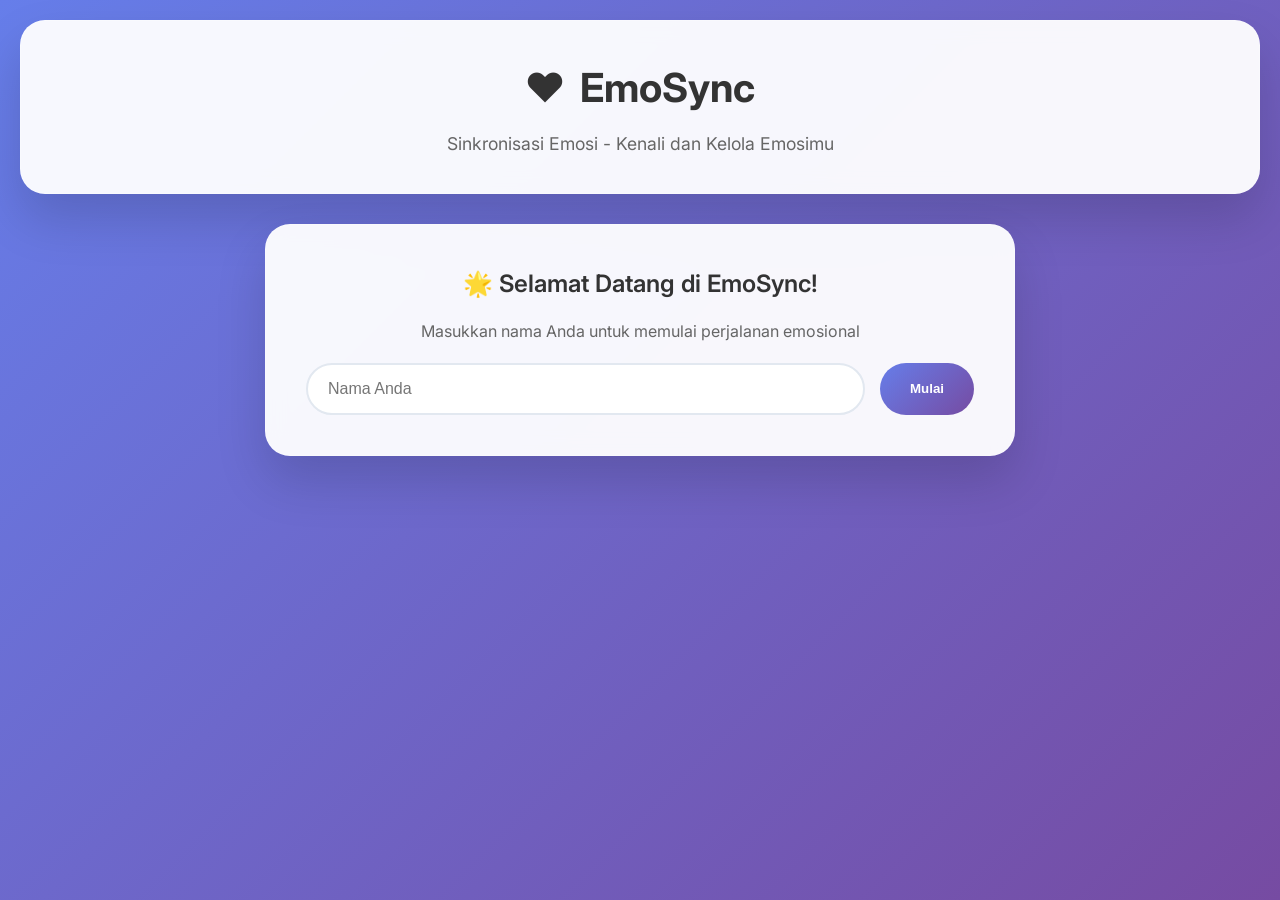
==== commit 2cd733e5: "Remove authentication-related files and clean up references in HTML and JavaScript" ====
--- a/index.html
+++ b/index.html
@@ -16,13 +16,6 @@
                 <span>EmoSync</span>
             </h1>
             <p class="app-subtitle">Sinkronisasi Emosi - Kenali dan Kelola Emosimu</p>
-            <div class="header-actions">
-                <button onclick="window.location.href='login.html'" class="header-btn" id="loginBtn">Login</button>
-                <button onclick="window.location.href='register.html'" class="header-btn" id="registerBtn">Register</button>                <div class="user-menu" id="userMenu" style="display:none;">
-                    <button onclick="goToDashboard()" class="header-btn dashboard-btn">📊 Dashboard</button>
-                    <button onclick="handleLogout()" class="header-btn logout-btn">🚪 Logout</button>
-                </div>
-            </div>
         </header>
 
         <!-- Name Input Section -->
@@ -99,7 +92,6 @@
         </div>
     </div>
 
-    <script src="js/auth.js"></script>
     <script src="js/script.js"></script>
 </body>
 </html>
